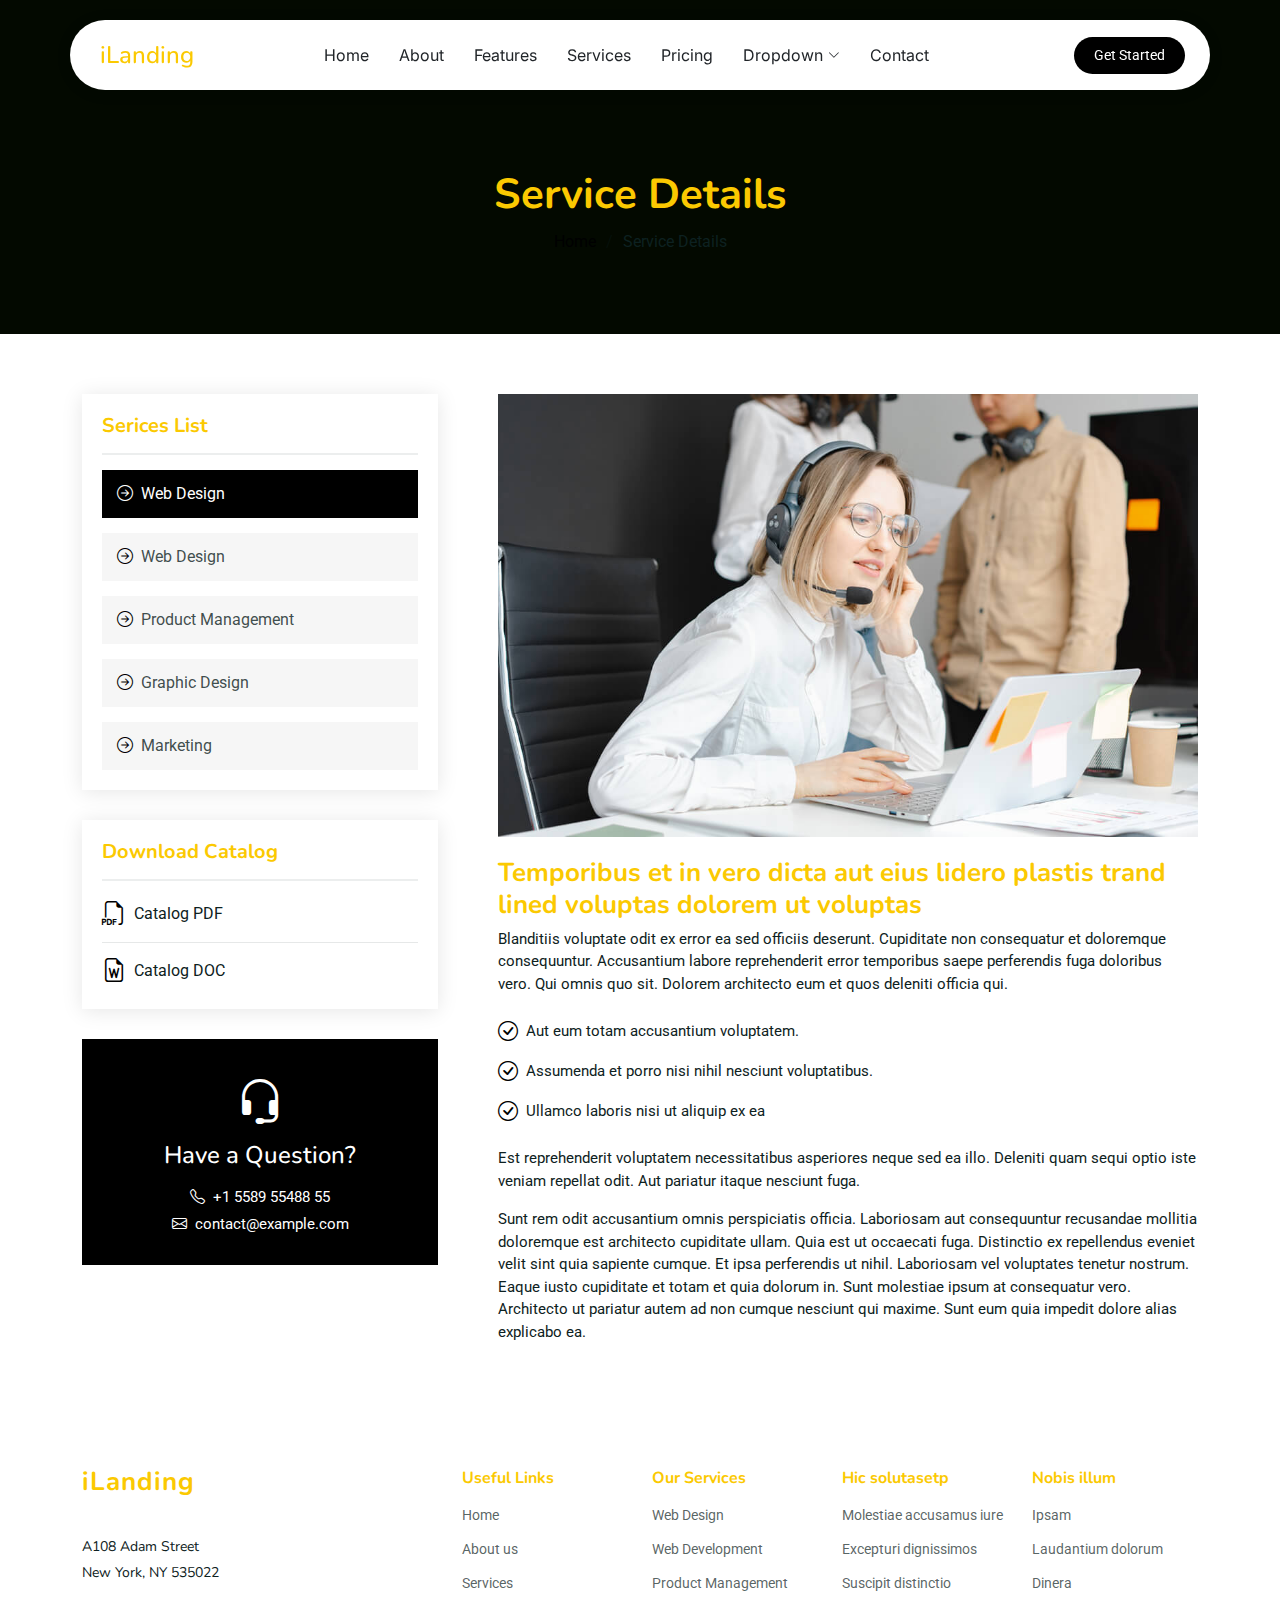
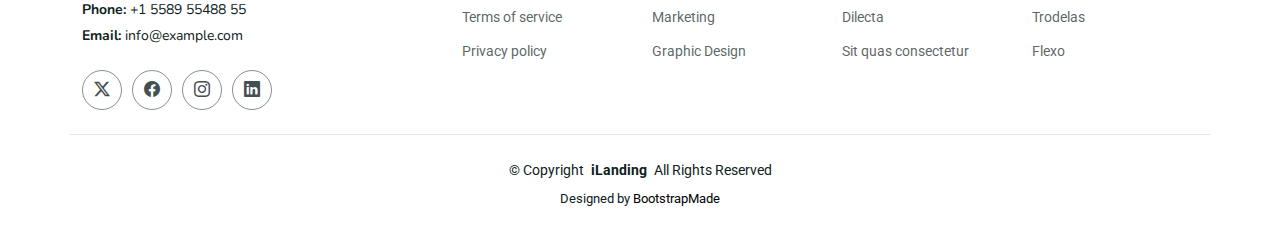
==== service-details.html @ 54bc2af0 "Initial commit" ====
<!DOCTYPE html>
<html lang="en">

<head>
  <meta charset="utf-8">
  <meta content="width=device-width, initial-scale=1.0" name="viewport">
  <title>Service Details - iLanding Bootstrap Template</title>
  <meta name="description" content="">
  <meta name="keywords" content="">

  <!-- Favicons -->
  <link href="assets/img/favicon.png" rel="icon">
  <link href="assets/img/apple-touch-icon.png" rel="apple-touch-icon">

  <!-- Fonts -->
  <link href="https://fonts.googleapis.com" rel="preconnect">
  <link href="https://fonts.gstatic.com" rel="preconnect" crossorigin>
  <link href="https://fonts.googleapis.com/css2?family=Roboto:ital,wght@0,100;0,300;0,400;0,500;0,700;0,900;1,100;1,300;1,400;1,500;1,700;1,900&family=Inter:wght@100;200;300;400;500;600;700;800;900&family=Nunito:ital,wght@0,200;0,300;0,400;0,500;0,600;0,700;0,800;0,900;1,200;1,300;1,400;1,500;1,600;1,700;1,800;1,900&display=swap" rel="stylesheet">

  <!-- Vendor CSS Files -->
  <link href="assets/vendor/bootstrap/css/bootstrap.min.css" rel="stylesheet">
  <link href="assets/vendor/bootstrap-icons/bootstrap-icons.css" rel="stylesheet">
  <link href="assets/vendor/aos/aos.css" rel="stylesheet">
  <link href="assets/vendor/glightbox/css/glightbox.min.css" rel="stylesheet">
  <link href="assets/vendor/swiper/swiper-bundle.min.css" rel="stylesheet">

  <!-- Main CSS File -->
  <link href="assets/css/main.css" rel="stylesheet">

  <!-- =======================================================
  * Template Name: iLanding
  * Template URL: https://bootstrapmade.com/ilanding-bootstrap-landing-page-template/
  * Updated: Oct 28 2024 with Bootstrap v5.3.3
  * Author: BootstrapMade.com
  * License: https://bootstrapmade.com/license/
  ======================================================== -->
</head>

<body class="service-details-page">

  <header id="header" class="header d-flex align-items-center fixed-top">
    <div class="header-container container-fluid container-xl position-relative d-flex align-items-center justify-content-between">

      <a href="index.html" class="logo d-flex align-items-center me-auto me-xl-0">
        <!-- Uncomment the line below if you also wish to use an image logo -->
        <!-- <img src="assets/img/logo.png" alt=""> -->
        <h1 class="sitename">iLanding</h1>
      </a>

      <nav id="navmenu" class="navmenu">
        <ul>
          <li><a href="#hero">Home</a></li>
          <li><a href="#about">About</a></li>
          <li><a href="#features">Features</a></li>
          <li><a href="#services">Services</a></li>
          <li><a href="#pricing">Pricing</a></li>
          <li class="dropdown"><a href="#"><span>Dropdown</span> <i class="bi bi-chevron-down toggle-dropdown"></i></a>
            <ul>
              <li><a href="#">Dropdown 1</a></li>
              <li class="dropdown"><a href="#"><span>Deep Dropdown</span> <i class="bi bi-chevron-down toggle-dropdown"></i></a>
                <ul>
                  <li><a href="#">Deep Dropdown 1</a></li>
                  <li><a href="#">Deep Dropdown 2</a></li>
                  <li><a href="#">Deep Dropdown 3</a></li>
                  <li><a href="#">Deep Dropdown 4</a></li>
                  <li><a href="#">Deep Dropdown 5</a></li>
                </ul>
              </li>
              <li><a href="#">Dropdown 2</a></li>
              <li><a href="#">Dropdown 3</a></li>
              <li><a href="#">Dropdown 4</a></li>
            </ul>
          </li>
          <li><a href="#contact">Contact</a></li>
        </ul>
        <i class="mobile-nav-toggle d-xl-none bi bi-list"></i>
      </nav>

      <a class="btn-getstarted" href="index.html#about">Get Started</a>

    </div>
  </header>

  <main class="main">

    <!-- Page Title -->
    <div class="page-title light-background">
      <div class="container">
        <h1>Service Details</h1>
        <nav class="breadcrumbs">
          <ol>
            <li><a href="index.html">Home</a></li>
            <li class="current">Service Details</li>
          </ol>
        </nav>
      </div>
    </div><!-- End Page Title -->

    <!-- Service Details Section -->
    <section id="service-details" class="service-details section">

      <div class="container">

        <div class="row gy-5">

          <div class="col-lg-4" data-aos="fade-up" data-aos-delay="100">

            <div class="service-box">
              <h4>Serices List</h4>
              <div class="services-list">
                <a href="#" class="active"><i class="bi bi-arrow-right-circle"></i><span>Web Design</span></a>
                <a href="#"><i class="bi bi-arrow-right-circle"></i><span>Web Design</span></a>
                <a href="#"><i class="bi bi-arrow-right-circle"></i><span>Product Management</span></a>
                <a href="#"><i class="bi bi-arrow-right-circle"></i><span>Graphic Design</span></a>
                <a href="#"><i class="bi bi-arrow-right-circle"></i><span>Marketing</span></a>
              </div>
            </div><!-- End Services List -->

            <div class="service-box">
              <h4>Download Catalog</h4>
              <div class="download-catalog">
                <a href="#"><i class="bi bi-filetype-pdf"></i><span>Catalog PDF</span></a>
                <a href="#"><i class="bi bi-file-earmark-word"></i><span>Catalog DOC</span></a>
              </div>
            </div><!-- End Services List -->

            <div class="help-box d-flex flex-column justify-content-center align-items-center">
              <i class="bi bi-headset help-icon"></i>
              <h4>Have a Question?</h4>
              <p class="d-flex align-items-center mt-2 mb-0"><i class="bi bi-telephone me-2"></i> <span>+1 5589 55488 55</span></p>
              <p class="d-flex align-items-center mt-1 mb-0"><i class="bi bi-envelope me-2"></i> <a href="mailto:contact@example.com">contact@example.com</a></p>
            </div>

          </div>

          <div class="col-lg-8 ps-lg-5" data-aos="fade-up" data-aos-delay="200">
            <img src="assets/img/services.jpg" alt="" class="img-fluid services-img">
            <h3>Temporibus et in vero dicta aut eius lidero plastis trand lined voluptas dolorem ut voluptas</h3>
            <p>
              Blanditiis voluptate odit ex error ea sed officiis deserunt. Cupiditate non consequatur et doloremque consequuntur. Accusantium labore reprehenderit error temporibus saepe perferendis fuga doloribus vero. Qui omnis quo sit. Dolorem architecto eum et quos deleniti officia qui.
            </p>
            <ul>
              <li><i class="bi bi-check-circle"></i> <span>Aut eum totam accusantium voluptatem.</span></li>
              <li><i class="bi bi-check-circle"></i> <span>Assumenda et porro nisi nihil nesciunt voluptatibus.</span></li>
              <li><i class="bi bi-check-circle"></i> <span>Ullamco laboris nisi ut aliquip ex ea</span></li>
            </ul>
            <p>
              Est reprehenderit voluptatem necessitatibus asperiores neque sed ea illo. Deleniti quam sequi optio iste veniam repellat odit. Aut pariatur itaque nesciunt fuga.
            </p>
            <p>
              Sunt rem odit accusantium omnis perspiciatis officia. Laboriosam aut consequuntur recusandae mollitia doloremque est architecto cupiditate ullam. Quia est ut occaecati fuga. Distinctio ex repellendus eveniet velit sint quia sapiente cumque. Et ipsa perferendis ut nihil. Laboriosam vel voluptates tenetur nostrum. Eaque iusto cupiditate et totam et quia dolorum in. Sunt molestiae ipsum at consequatur vero. Architecto ut pariatur autem ad non cumque nesciunt qui maxime. Sunt eum quia impedit dolore alias explicabo ea.
            </p>
          </div>

        </div>

      </div>

    </section><!-- /Service Details Section -->

  </main>

  <footer id="footer" class="footer">

    <div class="container footer-top">
      <div class="row gy-4">
        <div class="col-lg-4 col-md-6 footer-about">
          <a href="index.html" class="logo d-flex align-items-center">
            <span class="sitename">iLanding</span>
          </a>
          <div class="footer-contact pt-3">
            <p>A108 Adam Street</p>
            <p>New York, NY 535022</p>
            <p class="mt-3"><strong>Phone:</strong> <span>+1 5589 55488 55</span></p>
            <p><strong>Email:</strong> <span>info@example.com</span></p>
          </div>
          <div class="social-links d-flex mt-4">
            <a href=""><i class="bi bi-twitter-x"></i></a>
            <a href=""><i class="bi bi-facebook"></i></a>
            <a href=""><i class="bi bi-instagram"></i></a>
            <a href=""><i class="bi bi-linkedin"></i></a>
          </div>
        </div>

        <div class="col-lg-2 col-md-3 footer-links">
          <h4>Useful Links</h4>
          <ul>
            <li><a href="#">Home</a></li>
            <li><a href="#">About us</a></li>
            <li><a href="#">Services</a></li>
            <li><a href="#">Terms of service</a></li>
            <li><a href="#">Privacy policy</a></li>
          </ul>
        </div>

        <div class="col-lg-2 col-md-3 footer-links">
          <h4>Our Services</h4>
          <ul>
            <li><a href="#">Web Design</a></li>
            <li><a href="#">Web Development</a></li>
            <li><a href="#">Product Management</a></li>
            <li><a href="#">Marketing</a></li>
            <li><a href="#">Graphic Design</a></li>
          </ul>
        </div>

        <div class="col-lg-2 col-md-3 footer-links">
          <h4>Hic solutasetp</h4>
          <ul>
            <li><a href="#">Molestiae accusamus iure</a></li>
            <li><a href="#">Excepturi dignissimos</a></li>
            <li><a href="#">Suscipit distinctio</a></li>
            <li><a href="#">Dilecta</a></li>
            <li><a href="#">Sit quas consectetur</a></li>
          </ul>
        </div>

        <div class="col-lg-2 col-md-3 footer-links">
          <h4>Nobis illum</h4>
          <ul>
            <li><a href="#">Ipsam</a></li>
            <li><a href="#">Laudantium dolorum</a></li>
            <li><a href="#">Dinera</a></li>
            <li><a href="#">Trodelas</a></li>
            <li><a href="#">Flexo</a></li>
          </ul>
        </div>

      </div>
    </div>

    <div class="container copyright text-center mt-4">
      <p>© <span>Copyright</span> <strong class="px-1 sitename">iLanding</strong> <span>All Rights Reserved</span></p>
      <div class="credits">
        <!-- All the links in the footer should remain intact. -->
        <!-- You can delete the links only if you've purchased the pro version. -->
        <!-- Licensing information: https://bootstrapmade.com/license/ -->
        <!-- Purchase the pro version with working PHP/AJAX contact form: [buy-url] -->
        Designed by <a href="https://bootstrapmade.com/">BootstrapMade</a>
      </div>
    </div>

  </footer>

  <!-- Scroll Top -->
  <a href="#" id="scroll-top" class="scroll-top d-flex align-items-center justify-content-center"><i class="bi bi-arrow-up-short"></i></a>

  <!-- Vendor JS Files -->
  <script src="assets/vendor/bootstrap/js/bootstrap.bundle.min.js"></script>
  <script src="assets/vendor/php-email-form/validate.js"></script>
  <script src="assets/vendor/aos/aos.js"></script>
  <script src="assets/vendor/glightbox/js/glightbox.min.js"></script>
  <script src="assets/vendor/swiper/swiper-bundle.min.js"></script>
  <script src="assets/vendor/purecounter/purecounter_vanilla.js"></script>

  <!-- Main JS File -->
  <script src="assets/js/main.js"></script>

</body>

</html>
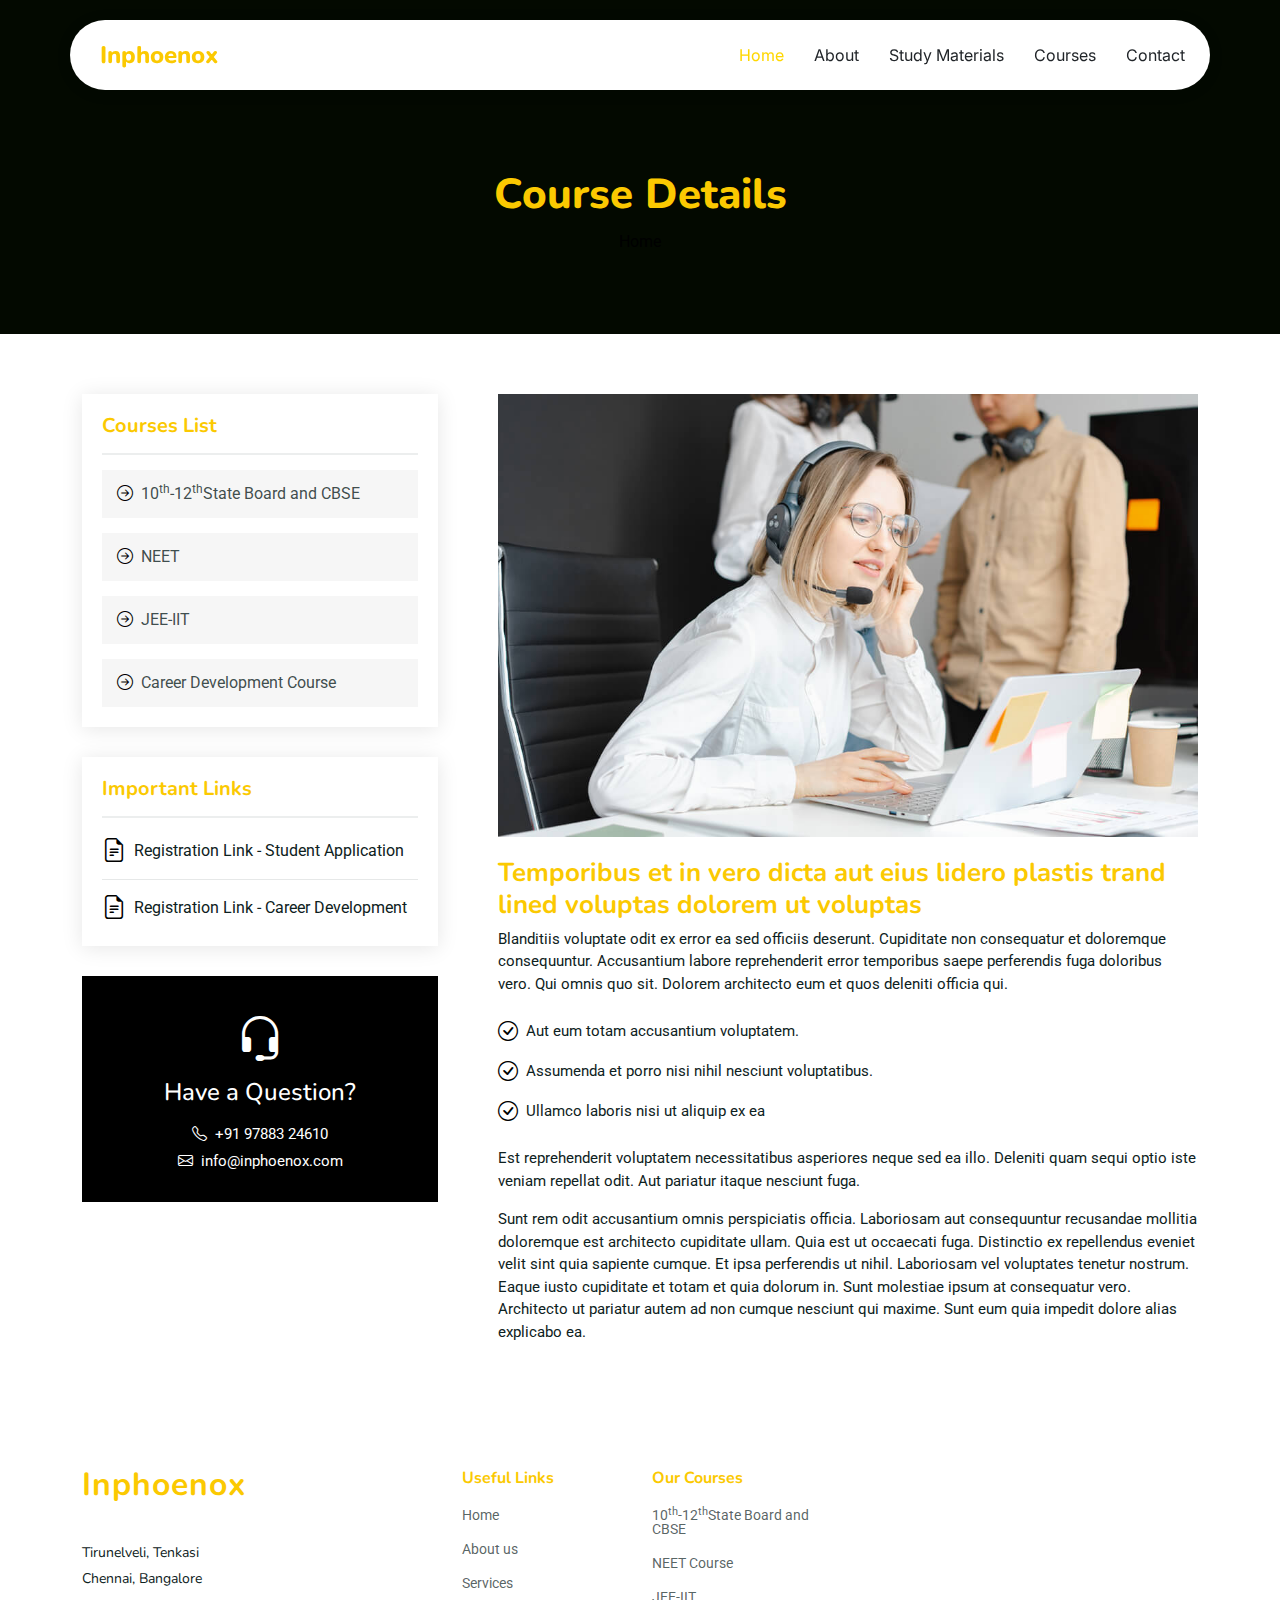
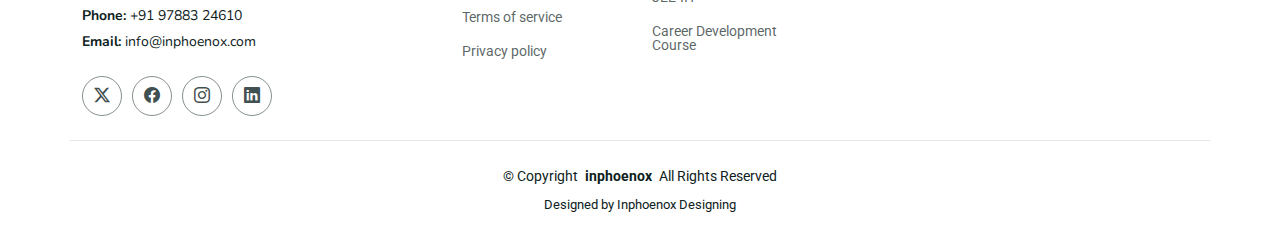
==== commit c18b242b: "Webpage updated" ====
--- a/service-details.html
+++ b/service-details.html
@@ -34,6 +34,8 @@
   * Author: BootstrapMade.com
   * License: https://bootstrapmade.com/license/
   ======================================================== -->
+
+  
 </head>
 
 <body class="service-details-page">
@@ -44,16 +46,16 @@
       <a href="index.html" class="logo d-flex align-items-center me-auto me-xl-0">
         <!-- Uncomment the line below if you also wish to use an image logo -->
         <!-- <img src="assets/img/logo.png" alt=""> -->
-        <h1 class="sitename">iLanding</h1>
+        <h1 class="sitename">Inphoenox</h1>
       </a>
 
       <nav id="navmenu" class="navmenu">
         <ul>
-          <li><a href="#hero">Home</a></li>
+          <li><a href="index.html#hero" class="active">Home</a></li>
           <li><a href="#about">About</a></li>
-          <li><a href="#features">Features</a></li>
-          <li><a href="#services">Services</a></li>
-          <li><a href="#pricing">Pricing</a></li>
+          <li><a href="#features">Study Materials</a></li>
+          <li><a href="#services">Courses</a></li>
+         <!-- <li><a href="#pricing">Pricing</a></li>
           <li class="dropdown"><a href="#"><span>Dropdown</span> <i class="bi bi-chevron-down toggle-dropdown"></i></a>
             <ul>
               <li><a href="#">Dropdown 1</a></li>
@@ -70,13 +72,12 @@
               <li><a href="#">Dropdown 3</a></li>
               <li><a href="#">Dropdown 4</a></li>
             </ul>
-          </li>
+          </li>-->
           <li><a href="#contact">Contact</a></li>
         </ul>
         <i class="mobile-nav-toggle d-xl-none bi bi-list"></i>
       </nav>
 
-      <a class="btn-getstarted" href="index.html#about">Get Started</a>
 
     </div>
   </header>
@@ -86,11 +87,10 @@
     <!-- Page Title -->
     <div class="page-title light-background">
       <div class="container">
-        <h1>Service Details</h1>
+        <h1>Course Details</h1>
         <nav class="breadcrumbs">
           <ol>
             <li><a href="index.html">Home</a></li>
-            <li class="current">Service Details</li>
           </ol>
         </nav>
       </div>
@@ -106,29 +106,28 @@
           <div class="col-lg-4" data-aos="fade-up" data-aos-delay="100">
 
             <div class="service-box">
-              <h4>Serices List</h4>
+              <h4>Courses List</h4>
               <div class="services-list">
-                <a href="#" class="active"><i class="bi bi-arrow-right-circle"></i><span>Web Design</span></a>
-                <a href="#"><i class="bi bi-arrow-right-circle"></i><span>Web Design</span></a>
-                <a href="#"><i class="bi bi-arrow-right-circle"></i><span>Product Management</span></a>
-                <a href="#"><i class="bi bi-arrow-right-circle"></i><span>Graphic Design</span></a>
-                <a href="#"><i class="bi bi-arrow-right-circle"></i><span>Marketing</span></a>
+                <a href="#services"><i class="bi bi-arrow-right-circle"></i><span>10<sup>th</sup>-12<sup>th</sup>State Board and CBSE</span></a>
+                <a href="#services"><i class="bi bi-arrow-right-circle"></i><span>NEET</span></a>
+                <a href="#services"><i class="bi bi-arrow-right-circle"></i><span>JEE-IIT</span></a>
+                <a href="#services"><i class="bi bi-arrow-right-circle"></i><span>Career Development Course</span></a>
               </div>
             </div><!-- End Services List -->
 
             <div class="service-box">
-              <h4>Download Catalog</h4>
+              <h4>Important Links</h4>
               <div class="download-catalog">
-                <a href="#"><i class="bi bi-filetype-pdf"></i><span>Catalog PDF</span></a>
-                <a href="#"><i class="bi bi-file-earmark-word"></i><span>Catalog DOC</span></a>
+                <a href="https://forms.gle/BEopg4SbFHNVehWm7" target="_blank"><i class="bi bi-file-earmark-text"></i><span>Registration Link - Student Application</span></a>
+                <a href="https://forms.gle/JrVGWdywT5CPgCiX6" target="_blank"><i class="bi bi-file-earmark-text"></i><span>Registration Link - Career Development</span></a>
               </div>
             </div><!-- End Services List -->
 
             <div class="help-box d-flex flex-column justify-content-center align-items-center">
               <i class="bi bi-headset help-icon"></i>
               <h4>Have a Question?</h4>
-              <p class="d-flex align-items-center mt-2 mb-0"><i class="bi bi-telephone me-2"></i> <span>+1 5589 55488 55</span></p>
-              <p class="d-flex align-items-center mt-1 mb-0"><i class="bi bi-envelope me-2"></i> <a href="mailto:contact@example.com">contact@example.com</a></p>
+              <p class="d-flex align-items-center mt-2 mb-0"><i class="bi bi-telephone me-2"></i> <span>+91 97883 24610</span></p>
+              <p class="d-flex align-items-center mt-1 mb-0"><i class="bi bi-envelope me-2"></i> <a href="mailto:info@inphoenox.com">info@inphoenox.com</a></p>
             </div>
 
           </div>
@@ -159,20 +158,19 @@
     </section><!-- /Service Details Section -->
 
   </main>
-
   <footer id="footer" class="footer">
 
     <div class="container footer-top">
       <div class="row gy-4">
         <div class="col-lg-4 col-md-6 footer-about">
           <a href="index.html" class="logo d-flex align-items-center">
-            <span class="sitename">iLanding</span>
+            <span class="sitename">Inphoenox</span>
           </a>
           <div class="footer-contact pt-3">
-            <p>A108 Adam Street</p>
-            <p>New York, NY 535022</p>
-            <p class="mt-3"><strong>Phone:</strong> <span>+1 5589 55488 55</span></p>
-            <p><strong>Email:</strong> <span>info@example.com</span></p>
+            <p>Tirunelveli, Tenkasi</p>
+            <p>Chennai, Bangalore</p>
+            <p class="mt-3"><strong>Phone:</strong> <span>+91 97883 24610</span></p>
+            <p><strong>Email:</strong> <span>info@inphoenox.com</span></p>
           </div>
           <div class="social-links d-flex mt-4">
             <a href=""><i class="bi bi-twitter-x"></i></a>
@@ -194,28 +192,18 @@
         </div>
 
         <div class="col-lg-2 col-md-3 footer-links">
-          <h4>Our Services</h4>
+          <h4>Our Courses</h4>
           <ul>
-            <li><a href="#">Web Design</a></li>
-            <li><a href="#">Web Development</a></li>
-            <li><a href="#">Product Management</a></li>
-            <li><a href="#">Marketing</a></li>
-            <li><a href="#">Graphic Design</a></li>
+            <li><a href="#services">10<sup>th</sup>-12<sup>th</sup>State Board and CBSE</a></li>
+            <li><a href="#services">NEET Course</a></li>
+            <li><a href="#services">JEE-IIT</a></li>
+            <li><a href="#services">Career Development Course</a></li>
           </ul>
         </div>
 
-        <div class="col-lg-2 col-md-3 footer-links">
-          <h4>Hic solutasetp</h4>
-          <ul>
-            <li><a href="#">Molestiae accusamus iure</a></li>
-            <li><a href="#">Excepturi dignissimos</a></li>
-            <li><a href="#">Suscipit distinctio</a></li>
-            <li><a href="#">Dilecta</a></li>
-            <li><a href="#">Sit quas consectetur</a></li>
-          </ul>
-        </div>
-
-        <div class="col-lg-2 col-md-3 footer-links">
+        
+
+       <!-- <div class="col-lg-2 col-md-3 footer-links">
           <h4>Nobis illum</h4>
           <ul>
             <li><a href="#">Ipsam</a></li>
@@ -224,19 +212,19 @@
             <li><a href="#">Trodelas</a></li>
             <li><a href="#">Flexo</a></li>
           </ul>
-        </div>
+        </div>-->
 
       </div>
     </div>
 
     <div class="container copyright text-center mt-4">
-      <p>© <span>Copyright</span> <strong class="px-1 sitename">iLanding</strong> <span>All Rights Reserved</span></p>
+      <p>© <span>Copyright</span> <strong class="px-1 sitename">inphoenox</strong> <span>All Rights Reserved</span></p>
       <div class="credits">
         <!-- All the links in the footer should remain intact. -->
         <!-- You can delete the links only if you've purchased the pro version. -->
         <!-- Licensing information: https://bootstrapmade.com/license/ -->
         <!-- Purchase the pro version with working PHP/AJAX contact form: [buy-url] -->
-        Designed by <a href="https://bootstrapmade.com/">BootstrapMade</a>
+        Designed by Inphoenox Designing
       </div>
     </div>
 
--- a/assets/css/main.css
+++ b/assets/css/main.css
@@ -5,6 +5,64 @@
 * Author: BootstrapMade.com
 * License: https://bootstrapmade.com/license/
 */
+
+/* Table Styling */
+    .custom-table {
+      border: 2px solid black;
+      border-radius: 8px;
+      overflow: hidden;
+      box-shadow: 0px 4px 6px rgba(0, 0, 0, 0.1);
+    }
+
+    .custom-table th {
+      background-color: #FFD700; /* Dark Yellow */
+      color: black;
+      border-bottom: 2px solid black;
+      text-transform: uppercase;
+      font-weight: bold;
+    }
+
+    .custom-table td, .custom-table th {
+      text-align: center;
+      vertical-align: middle;
+      border: 1px solid black;
+    }
+
+    .custom-table tbody tr:hover {
+      background-color: #fafafa; /* Subtle hover effect */
+    }
+
+    /* Button Styling */
+    .btn-custom {
+      background-color: #FFD700; /* Dark Yellow */
+      color: black;
+      border-radius: 5px;
+      padding: 5px 15px;
+      transition: background-color 0.3s, color 0.3s;
+    }
+
+    .btn-custom:hover {
+      background-color: #FFC000; /* Slightly darker yellow */
+      color: white;
+      box-shadow: 0 2px 4px rgba(0, 0, 0, 0.2);
+    }
+
+.header .logo img {
+  max-height: 100px; /* Increase this value as needed */
+  margin-right: 10px;
+}
+
+.experience-badge {
+  background: rgba(0, 0, 0, 0.5); /* Black background with 50% transparency */
+  color: #fff; /* Text color to make it readable */
+  padding: 20px;
+  border-radius: 8px;
+}
+
+.header {
+  padding: 30px 0; /* Adjust padding as required */
+}
+
 
 /*--------------------------------------------------------------
 # Font & Color Variables
@@ -175,7 +233,7 @@
 .header .logo h1 {
   font-size: 24px;
   margin: 0;
-  font-weight: 500;
+  font-weight: 800;
   color: var(--heading-color);
 }
 
@@ -486,7 +544,7 @@
 .footer .footer-about .logo span {
   color: var(--heading-color);
   font-family: var(--heading-font);
-  font-size: 26px;
+  font-size: 32px;
   font-weight: 700;
   letter-spacing: 1px;
 }
@@ -632,7 +690,7 @@
 
 .page-title h1 {
   font-size: 42px;
-  font-weight: 700;
+  font-weight: 800;
   margin-bottom: 10px;
 }
 
@@ -1098,7 +1156,7 @@
   position: absolute;
   bottom: 5%;
   right: 5%;
-  background-color: var(--accent-color);
+  background: rgba(0, 0, 0, 0.5);
   color: var(--contrast-color);
   padding: 1.5rem;
   border-radius: 0.5rem;
